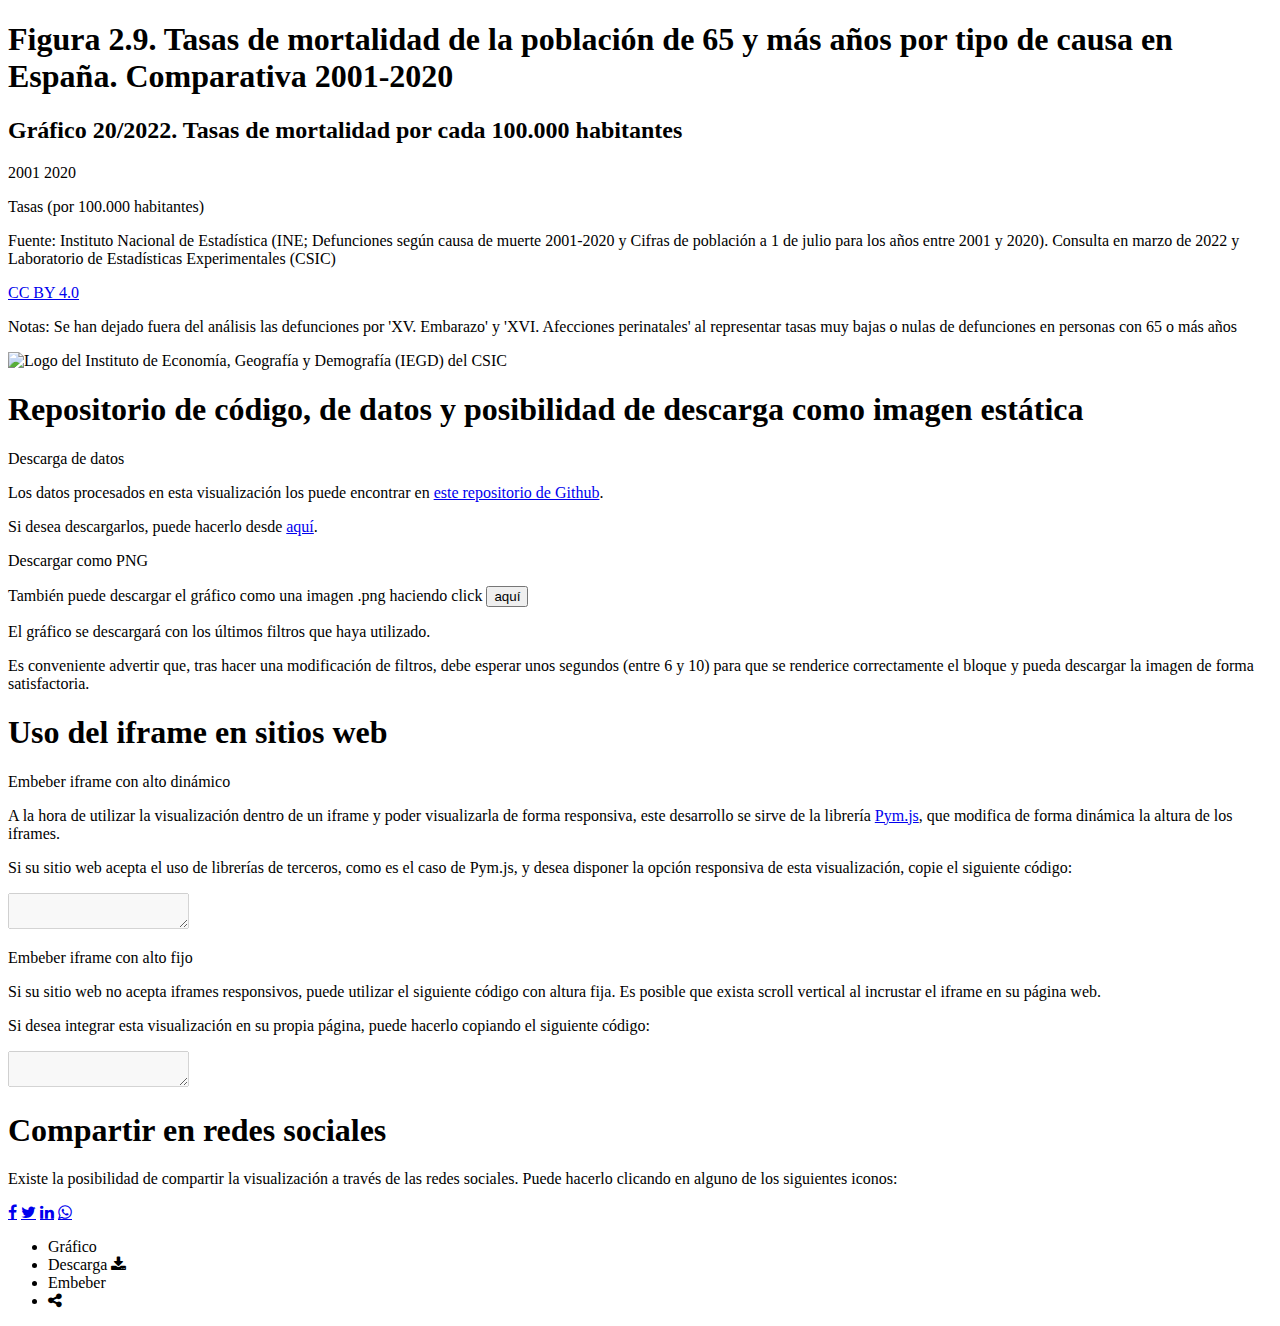
==== pre/template.html @ 0df6abdc "Cambios en versión PDF" ====
<!DOCTYPE html>
<html lang="en">
<head>
    <meta charset="UTF-8">
    <meta name="viewport" content="width=device-width, initial-scale=1.0, maximum-scale=1.0">
    <title>Informe 2022: El perfil de las personas mayores en España</title>
    <meta name="mrf-extractable" content="false">
    <meta property='og:image' content=''>
    <meta property="og:title" content="Informe 2022: El perfil de las personas mayores en España">
    <meta property="og:description" content="Informe 2022: El perfil de las personas mayores en España">
    <meta property="og:image" content="https://raw.githubusercontent.com/CarlosMunozDiazCSIC/informe_perfil_mayores_2022_salud_2_9/main/pre/cchs.png">
    <link rel="stylesheet" href="https://cdnjs.cloudflare.com/ajax/libs/font-awesome/4.7.0/css/font-awesome.min.css">
    <link href="https://fonts.googleapis.com/css2?family=Montserrat:ital,wght@0,100;0,300;0,400;0,500;0,600;0,700;1,300;1,400;1,500;1,600;1,700&display=swap" rel="stylesheet">
</head>
<body>
    <div class="container">
        <div class="main">
            <section class="content b-chart active" id="chartBlock">
                <div class="b-title">
                    <h1 class="title" id="title">Figura 2.9. Tasas de mortalidad de la población de 65 y más años por tipo de causa en España. Comparativa 2001-2020</h1>
                    <h2 class="subtitle" id="subtitle">Gráfico 20/2022. Tasas de mortalidad por cada 100.000 habitantes</h2>
                </div>
                <div class="chart__logics">
                    <div class="chart__legend">
                        <span class="chart__legend--item primary_1">2001</span>
                        <span class="chart__legend--item anag_prim_3">2020</span>
                    </div>               
                </div>
                <div class="chart__viz">
                    <div class="chart" id="chart"></div>
                    <p class="text__xaxis">Tasas (por 100.000 habitantes)</p>
                </div>
                <!-- Pie de gráfico -->
                <div class="chart__footer">
                    <div class="chart__source">
                        <p class="chart__source--data"><span>Fuente: </span><span>Instituto Nacional de Estadística (INE; Defunciones según causa de muerte 2001-2020 y Cifras de población a 1 de julio para los años entre 2001 y 2020). Consulta en marzo de 2022</span> y Laboratorio de Estadísticas Experimentales (CSIC)</p>
                        <p class="chart__source--copyright"><a class="link" href="https://creativecommons.org/licenses/by/4.0/deed.en_US" target="_blank">CC BY 4.0</a></p>
                    </div>
                    <p class="chart__note"><span>Notas: </span><span>Se han dejado fuera del análisis las defunciones por 'XV. Embarazo' y 'XVI. Afecciones perinatales' al representar tasas muy bajas o nulas de defunciones en personas con 65 o más años</span></p>
                </div>
                <div class="logo">
                    <img src="https://raw.githubusercontent.com/CarlosMunozDiazCSIC/informe_perfil_mayores_2022_salud_2_9/main/pre/iegd_logo.png" alt="Logo del Instituto de Economía, Geografía y Demografía (IEGD) del CSIC" width="100%" height="100%">
                </div>
            </section>
            <section class="content b-data">
                <div class="b-title">
                    <h1 class="title">Repositorio de código, de datos y posibilidad de descarga como imagen estática</h1>
                </div>
                <p class="text__header">Descarga de datos</p>
                <p class="text__paragraph">Los datos procesados en esta visualización los puede encontrar en <a class="link" href="https://github.com/CarlosMunozDiazCSIC/informe_perfil_mayores_2022_salud_2_9" target="_blank">este repositorio de Github</a>.</p>
                <p class="text__paragraph">Si desea descargarlos, puede hacerlo desde <a class="link" href="https://raw.githubusercontent.com/CarlosMunozDiazCSIC/informe_perfil_mayores_2022_salud_2_9/main/data/tasas_mortalidad_causa_2001_2020_v2.csv" target="_blank">aquí</a>.</p>
                <p class="text__header">Descargar como PNG</p>
                <p class="text__paragraph">También puede descargar el gráfico como una imagen .png haciendo click <button class="btn_share" id="pngImage">aquí</button></p> 
                <p class="text__paragraph">El gráfico se descargará con los últimos filtros que haya utilizado.</p>
                <p class="text__paragraph">Es conveniente advertir que, tras hacer una modificación de filtros, debe esperar unos segundos (entre 6 y 10) para que se renderice correctamente el bloque y pueda descargar la imagen de forma satisfactoria.</p>
            </section>
            <section class="content b-iframes">
                <div class="b-title">
                    <h1 class="title">Uso del iframe en sitios web</h1>
                </div>
                <p class="text__header">Embeber iframe con alto dinámico</p>
                <p class="text__paragraph">A la hora de utilizar la visualización dentro de un iframe y poder visualizarla de forma responsiva, este desarrollo se sirve de la librería <a class="link" href="http://blog.apps.npr.org/pym.js/" target="_blank">Pym.js</a>, que modifica de forma dinámica la altura de los iframes.</p>
                <p class="text__paragraph">Si su sitio web acepta el uso de librerías de terceros, como es el caso de Pym.js, y desea disponer la opción responsiva de esta visualización, copie el siguiente código:</p>
                <textarea class="text__iframe" disabled="" id="iframe-responsive"></textarea>
                <p class="text__header">Embeber iframe con alto fijo</p>
                <p class="text__paragraph">Si su sitio web no acepta iframes responsivos, puede utilizar el siguiente código con altura fija. Es posible que exista scroll vertical al incrustar el iframe en su página web.</p>             
                <p class="text__paragraph">Si desea integrar esta visualización en su propia página, puede hacerlo copiando el siguiente código:</p>
                <textarea class="text__iframe" disabled="" id="iframe-fixed"></textarea>
            </section>
            <section class="content b-rrss">
                <div class="b-title">
                    <h1 class="title">Compartir en redes sociales</h1>
                </div>
                <p class="text__paragraph">Existe la posibilidad de compartir la visualización a través de las redes sociales. Puede hacerlo clicando en alguno de los siguientes iconos:</p>
                <div class="rrss">
                    <a href="#" class="fa fa-facebook" id="shareFB" target="_blank"></a>
                    <a href="#" class="fa fa-twitter" id="shareTW" target="_blank"></a>
                    <a href="#" class="fa fa-linkedin" id="shareLK" target="_blank"></a>
                    <a href="#" class="fa fa-whatsapp" id="shareWA" target="_blank"></a>
                </div>
            </section>
        </div>        
        <nav class="tabs">
            <ul class="l-tabs">
                <li class="tab active" data-target="b-chart">Gráfico</li>
                <li class="tab" data-target="b-data">Descarga&nbsp;<i class="fa fa--share fa-download"></i></li>
                <li class="tab" data-target="b-iframes">Embeber</li>
                <li class="tab tab--rrss" data-target="b-rrss"><i class="fa fa--share fa-share-alt"></i></li>
            </ul>
        </nav>
        <div class="chart__tooltip" id="tooltip"></div>  
    </div>
    <!-- Uso de PYMJS para alturas dinámicas -->
    <script type="text/javascript" src="https://pym.nprapps.org/pym.v1.min.js"></script>
    <script>
        const pymChild = new pym.Child();
    </script>
</body>
</html>
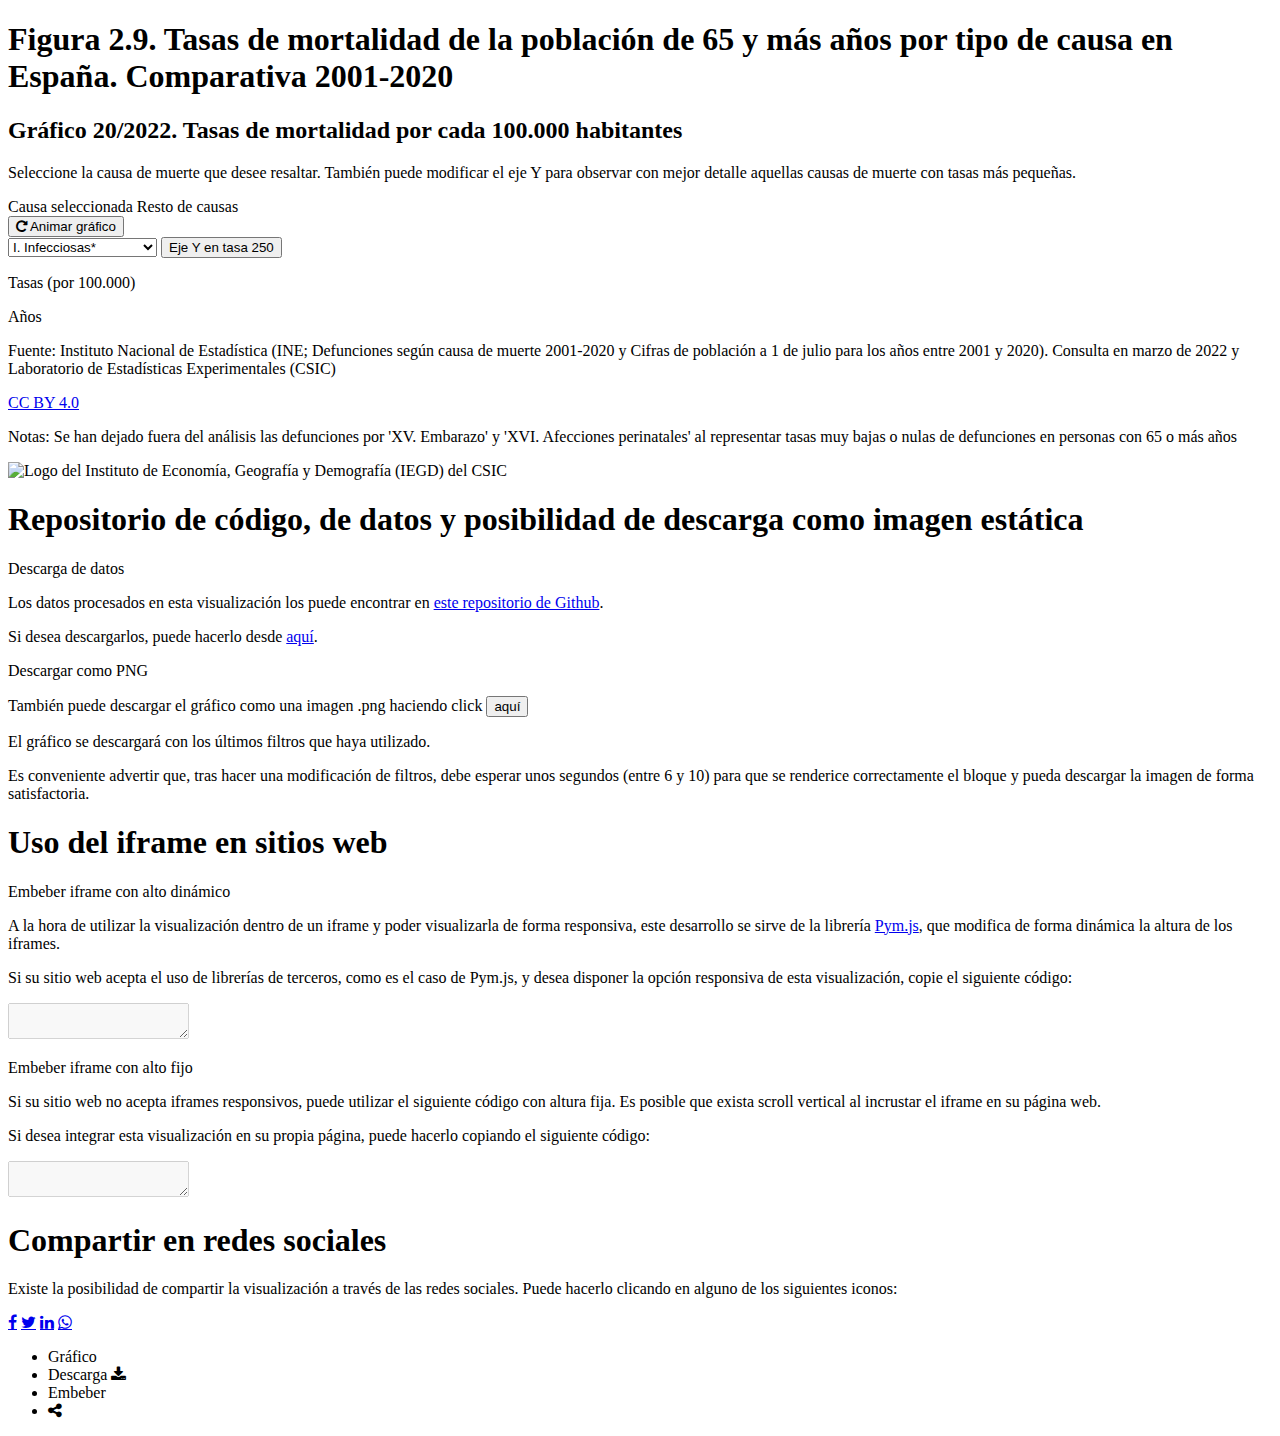
==== commit c778081c: "Nueva lógica de imágenes" ====
--- a/pre/template.html
+++ b/pre/template.html
@@ -20,15 +20,43 @@
                     <h1 class="title" id="title">Figura 2.9. Tasas de mortalidad de la población de 65 y más años por tipo de causa en España. Comparativa 2001-2020</h1>
                     <h2 class="subtitle" id="subtitle">Gráfico 20/2022. Tasas de mortalidad por cada 100.000 habitantes</h2>
                 </div>
+                <p class="text__specification">Seleccione la causa de muerte que desee resaltar. También puede modificar el eje Y para observar con mejor detalle aquellas causas de muerte con tasas más pequeñas.</p>
                 <div class="chart__logics">
                     <div class="chart__legend">
-                        <span class="chart__legend--item primary_1">2001</span>
-                        <span class="chart__legend--item anag_prim_3">2020</span>
-                    </div>               
+                        <span class="chart__legend--item primary_1">Causa seleccionada</span>
+                        <span class="chart__legend--item grey_1">Resto de causas</span>
+                    </div>
+                    <div class="chart__animate" id="replay">
+                        <button class="btn btn__animate">
+                            <i class="fa fa--share fa-repeat" aria-hidden="true"></i>
+                            <span>Animar gráfico</span>
+                        </button>
+                    </div>                  
+                </div>
+                <div class="chart__logics--bis">                    
+                    <select class="select" id="enfermedad_cronica">
+                        <option value="I. Infecciosas*">I. Infecciosas*</option>
+                        <option value="II. Tumores">II. Tumores</option>
+                        <option value="III. Sangre">III. Sangre</option>
+                        <option value="IV. Metabólicas">IV. Metabólicas</option>
+                        <option value="IX. Circulatorias">IX. Circulatorias</option>
+                        <option value="V. Mentales">V. Mentales</option>
+                        <option value="VI-VIII. Nerviosas">VI-VIII. Nerviosas</option>
+                        <option value="X. Respiratorias">X. Respiratorias</option>
+                        <option value="XI. Digestivas">XI. Digestivas</option>
+                        <option value="XII. Piel">XII. Piel</option>
+                        <option value="XIII. Huesos">XIII. Huesos</option>
+                        <option value="XIV. Genitourinarias">XIV. Genitourinarias</option>
+                        <option value="XVII. Congénitas">XVII. Congénitas</option>
+                        <option value="XVIII. Otros síntomas">XVIII. Otros síntomas</option>
+                        <option value="XX. Causas externas">XX. Causas externas</option>
+                    </select>
+                    <button class="btn__yaxis" id="change_yaxis">Eje Y en tasa 250</button>
                 </div>
                 <div class="chart__viz">
+                    <p class="text__yaxis">Tasas (por 100.000)</p>
                     <div class="chart" id="chart"></div>
-                    <p class="text__xaxis">Tasas (por 100.000 habitantes)</p>
+                    <p class="text__xaxis">Años</p>
                 </div>
                 <!-- Pie de gráfico -->
                 <div class="chart__footer">
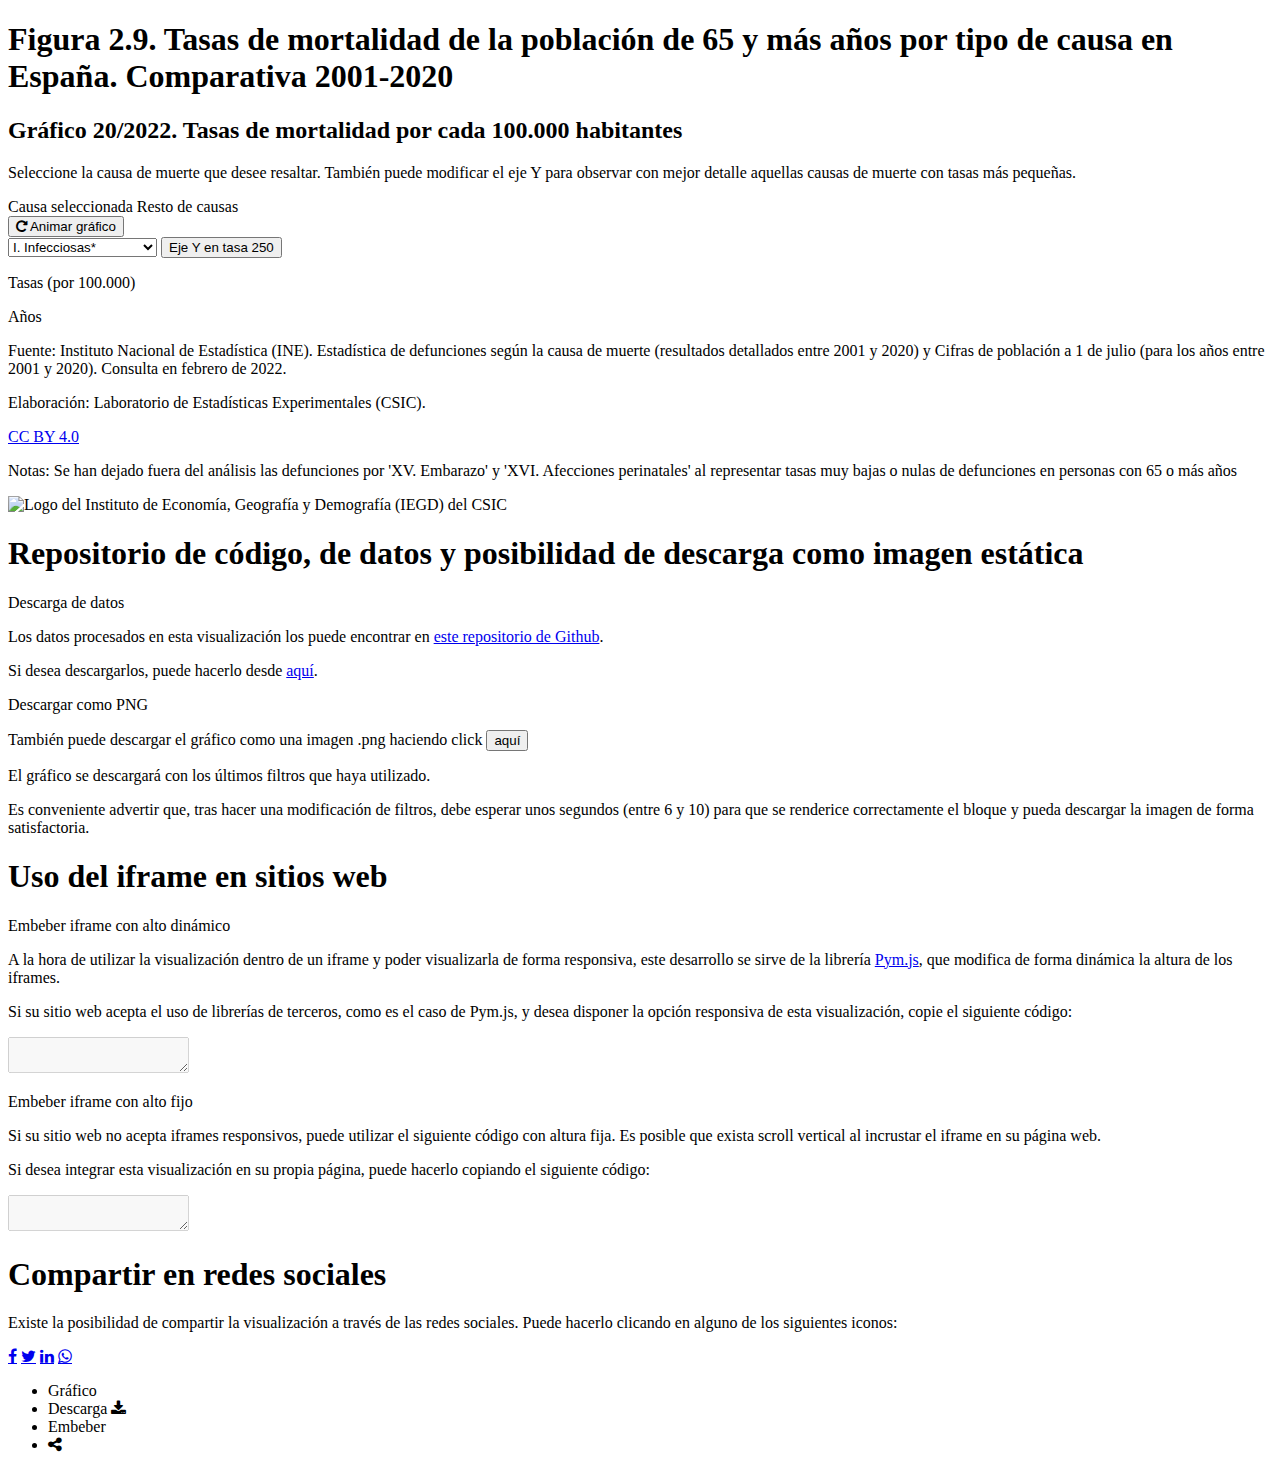
==== commit 94d72051: "Mejora en fuente datos" ====
--- a/pre/template.html
+++ b/pre/template.html
@@ -8,7 +8,7 @@
     <meta property='og:image' content=''>
     <meta property="og:title" content="Informe 2022: El perfil de las personas mayores en España">
     <meta property="og:description" content="Informe 2022: El perfil de las personas mayores en España">
-    <meta property="og:image" content="https://raw.githubusercontent.com/CarlosMunozDiazCSIC/informe_perfil_mayores_2022_salud_2_9/main/pre/cchs.png">
+    <meta property="og:image" content="https://raw.githubusercontent.com/CarlosMunozDiazCSIC/informe_perfil_mayores_2022_salud_2_9/main/pre/iegd_logo.png">
     <link rel="stylesheet" href="https://cdnjs.cloudflare.com/ajax/libs/font-awesome/4.7.0/css/font-awesome.min.css">
     <link href="https://fonts.googleapis.com/css2?family=Montserrat:ital,wght@0,100;0,300;0,400;0,500;0,600;0,700;1,300;1,400;1,500;1,600;1,700&display=swap" rel="stylesheet">
 </head>
@@ -61,7 +61,10 @@
                 <!-- Pie de gráfico -->
                 <div class="chart__footer">
                     <div class="chart__source">
-                        <p class="chart__source--data"><span>Fuente: </span><span>Instituto Nacional de Estadística (INE; Defunciones según causa de muerte 2001-2020 y Cifras de población a 1 de julio para los años entre 2001 y 2020). Consulta en marzo de 2022</span> y Laboratorio de Estadísticas Experimentales (CSIC)</p>
+                        <div class="chart__source--info">
+                            <p class="chart__source--data"><span>Fuente: </span>Instituto Nacional de Estadística (INE). Estadística de defunciones según la causa de muerte (resultados detallados entre 2001 y 2020) y Cifras de población a 1 de julio (para los años entre 2001 y 2020). Consulta en febrero de 2022.</p>
+                            <p class="chart__source--elab"><span>Elaboración: </span>Laboratorio de Estadísticas Experimentales (CSIC).</p>
+                        </div>
                         <p class="chart__source--copyright"><a class="link" href="https://creativecommons.org/licenses/by/4.0/deed.en_US" target="_blank">CC BY 4.0</a></p>
                     </div>
                     <p class="chart__note"><span>Notas: </span><span>Se han dejado fuera del análisis las defunciones por 'XV. Embarazo' y 'XVI. Afecciones perinatales' al representar tasas muy bajas o nulas de defunciones en personas con 65 o más años</span></p>
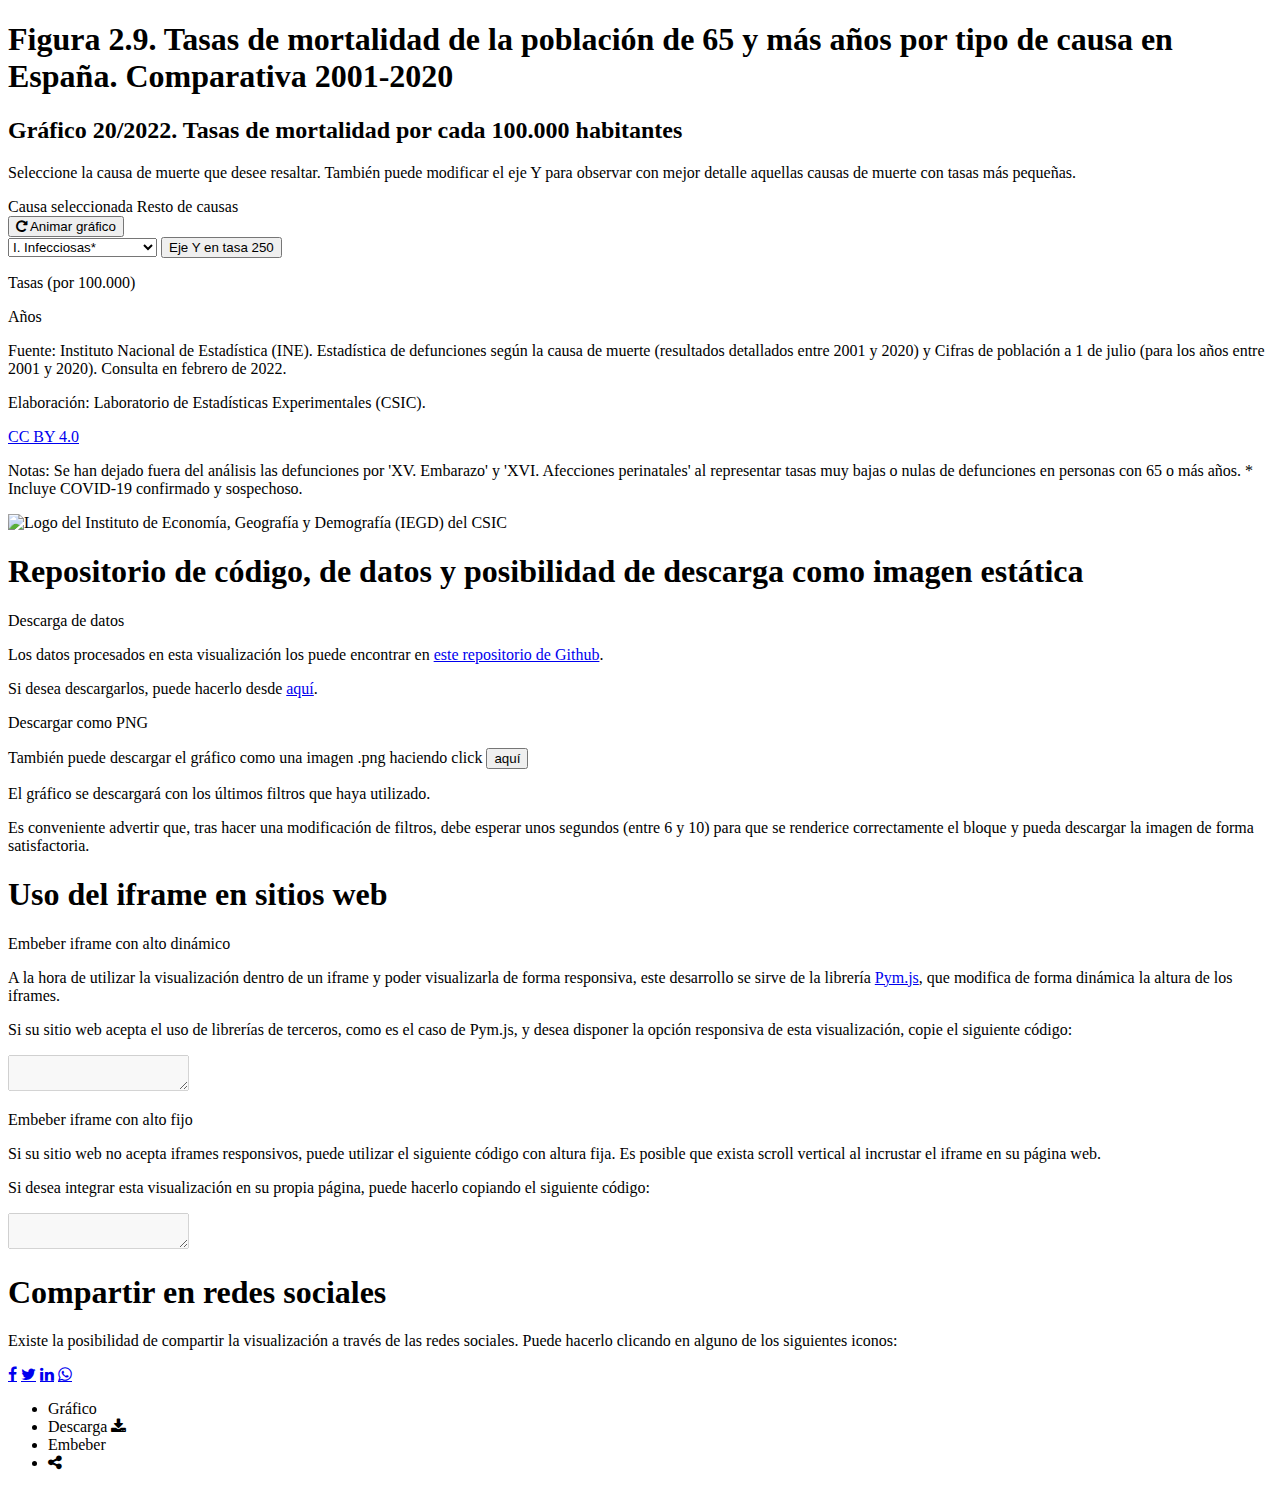
==== commit c23dbc12: "Cambio en notas" ====
--- a/pre/template.html
+++ b/pre/template.html
@@ -24,7 +24,7 @@
                 <div class="chart__logics">
                     <div class="chart__legend">
                         <span class="chart__legend--item primary_1">Causa seleccionada</span>
-                        <span class="chart__legend--item grey_1">Resto de causas</span>
+                        <span class="chart__legend--item grey_2">Resto de causas</span>
                     </div>
                     <div class="chart__animate" id="replay">
                         <button class="btn btn__animate">
@@ -67,7 +67,7 @@
                         </div>
                         <p class="chart__source--copyright"><a class="link" href="https://creativecommons.org/licenses/by/4.0/deed.en_US" target="_blank">CC BY 4.0</a></p>
                     </div>
-                    <p class="chart__note"><span>Notas: </span><span>Se han dejado fuera del análisis las defunciones por 'XV. Embarazo' y 'XVI. Afecciones perinatales' al representar tasas muy bajas o nulas de defunciones en personas con 65 o más años</span></p>
+                    <p class="chart__note"><span>Notas: </span><span>Se han dejado fuera del análisis las defunciones por 'XV. Embarazo' y 'XVI. Afecciones perinatales' al representar tasas muy bajas o nulas de defunciones en personas con 65 o más años. * Incluye COVID-19 confirmado y sospechoso.</span></p>
                 </div>
                 <div class="logo">
                     <img src="https://raw.githubusercontent.com/CarlosMunozDiazCSIC/informe_perfil_mayores_2022_salud_2_9/main/pre/iegd_logo.png" alt="Logo del Instituto de Economía, Geografía y Demografía (IEGD) del CSIC" width="100%" height="100%">
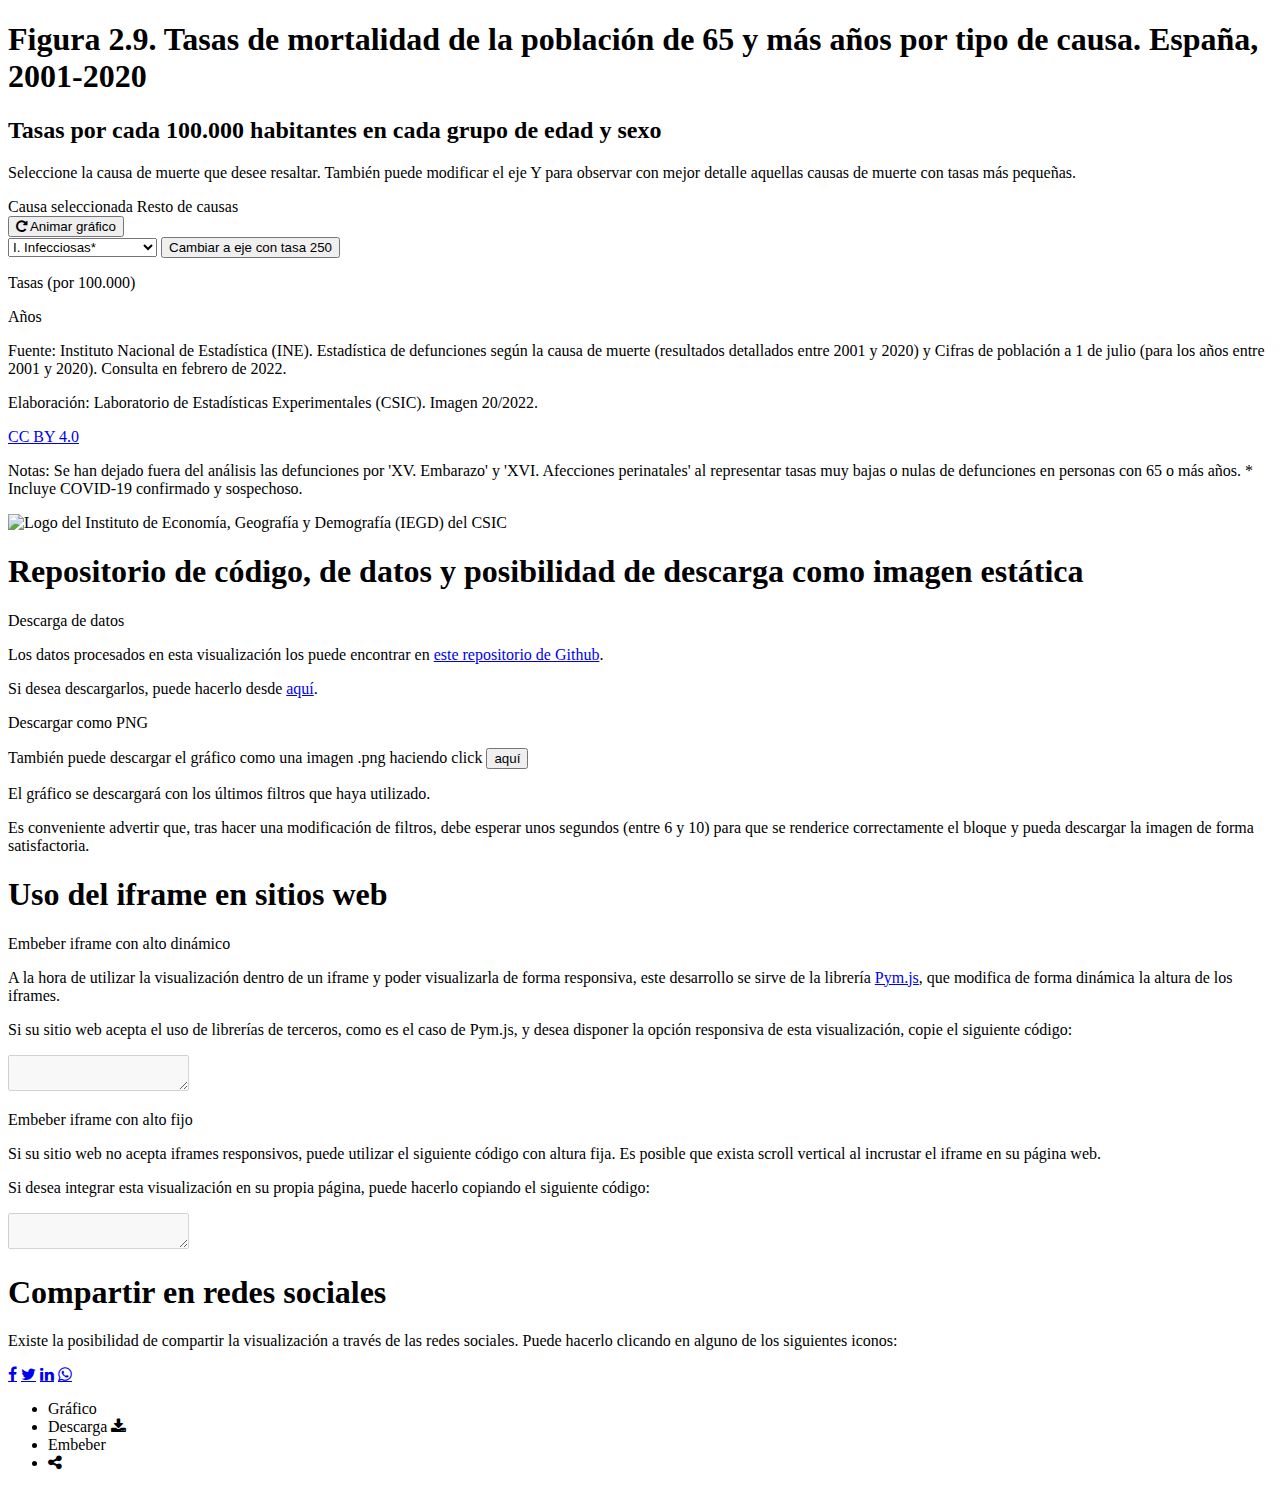
==== commit c2ad2b39: "Cambios en texto" ====
--- a/pre/template.html
+++ b/pre/template.html
@@ -17,8 +17,8 @@
         <div class="main">
             <section class="content b-chart active" id="chartBlock">
                 <div class="b-title">
-                    <h1 class="title" id="title">Figura 2.9. Tasas de mortalidad de la población de 65 y más años por tipo de causa en España. Comparativa 2001-2020</h1>
-                    <h2 class="subtitle" id="subtitle">Gráfico 20/2022. Tasas de mortalidad por cada 100.000 habitantes</h2>
+                    <h1 class="title" id="title">Figura 2.9. Tasas de mortalidad de la población de 65 y más años por tipo de causa. España, 2001-2020</h1>
+                    <h2 class="subtitle" id="subtitle">Tasas por cada 100.000 habitantes en cada grupo de edad y sexo</h2>
                 </div>
                 <p class="text__specification">Seleccione la causa de muerte que desee resaltar. También puede modificar el eje Y para observar con mejor detalle aquellas causas de muerte con tasas más pequeñas.</p>
                 <div class="chart__logics">
@@ -51,7 +51,7 @@
                         <option value="XVIII. Otros síntomas">XVIII. Otros síntomas</option>
                         <option value="XX. Causas externas">XX. Causas externas</option>
                     </select>
-                    <button class="btn__yaxis" id="change_yaxis">Eje Y en tasa 250</button>
+                    <button class="btn__yaxis" id="change_yaxis">Cambiar a eje con tasa 250</button>
                 </div>
                 <div class="chart__viz">
                     <p class="text__yaxis">Tasas (por 100.000)</p>
@@ -63,7 +63,7 @@
                     <div class="chart__source">
                         <div class="chart__source--info">
                             <p class="chart__source--data"><span>Fuente: </span>Instituto Nacional de Estadística (INE). Estadística de defunciones según la causa de muerte (resultados detallados entre 2001 y 2020) y Cifras de población a 1 de julio (para los años entre 2001 y 2020). Consulta en febrero de 2022.</p>
-                            <p class="chart__source--elab"><span>Elaboración: </span>Laboratorio de Estadísticas Experimentales (CSIC).</p>
+                            <p class="chart__source--elab"><span>Elaboración: </span>Laboratorio de Estadísticas Experimentales (CSIC). Imagen 20/2022.</p>
                         </div>
                         <p class="chart__source--copyright"><a class="link" href="https://creativecommons.org/licenses/by/4.0/deed.en_US" target="_blank">CC BY 4.0</a></p>
                     </div>
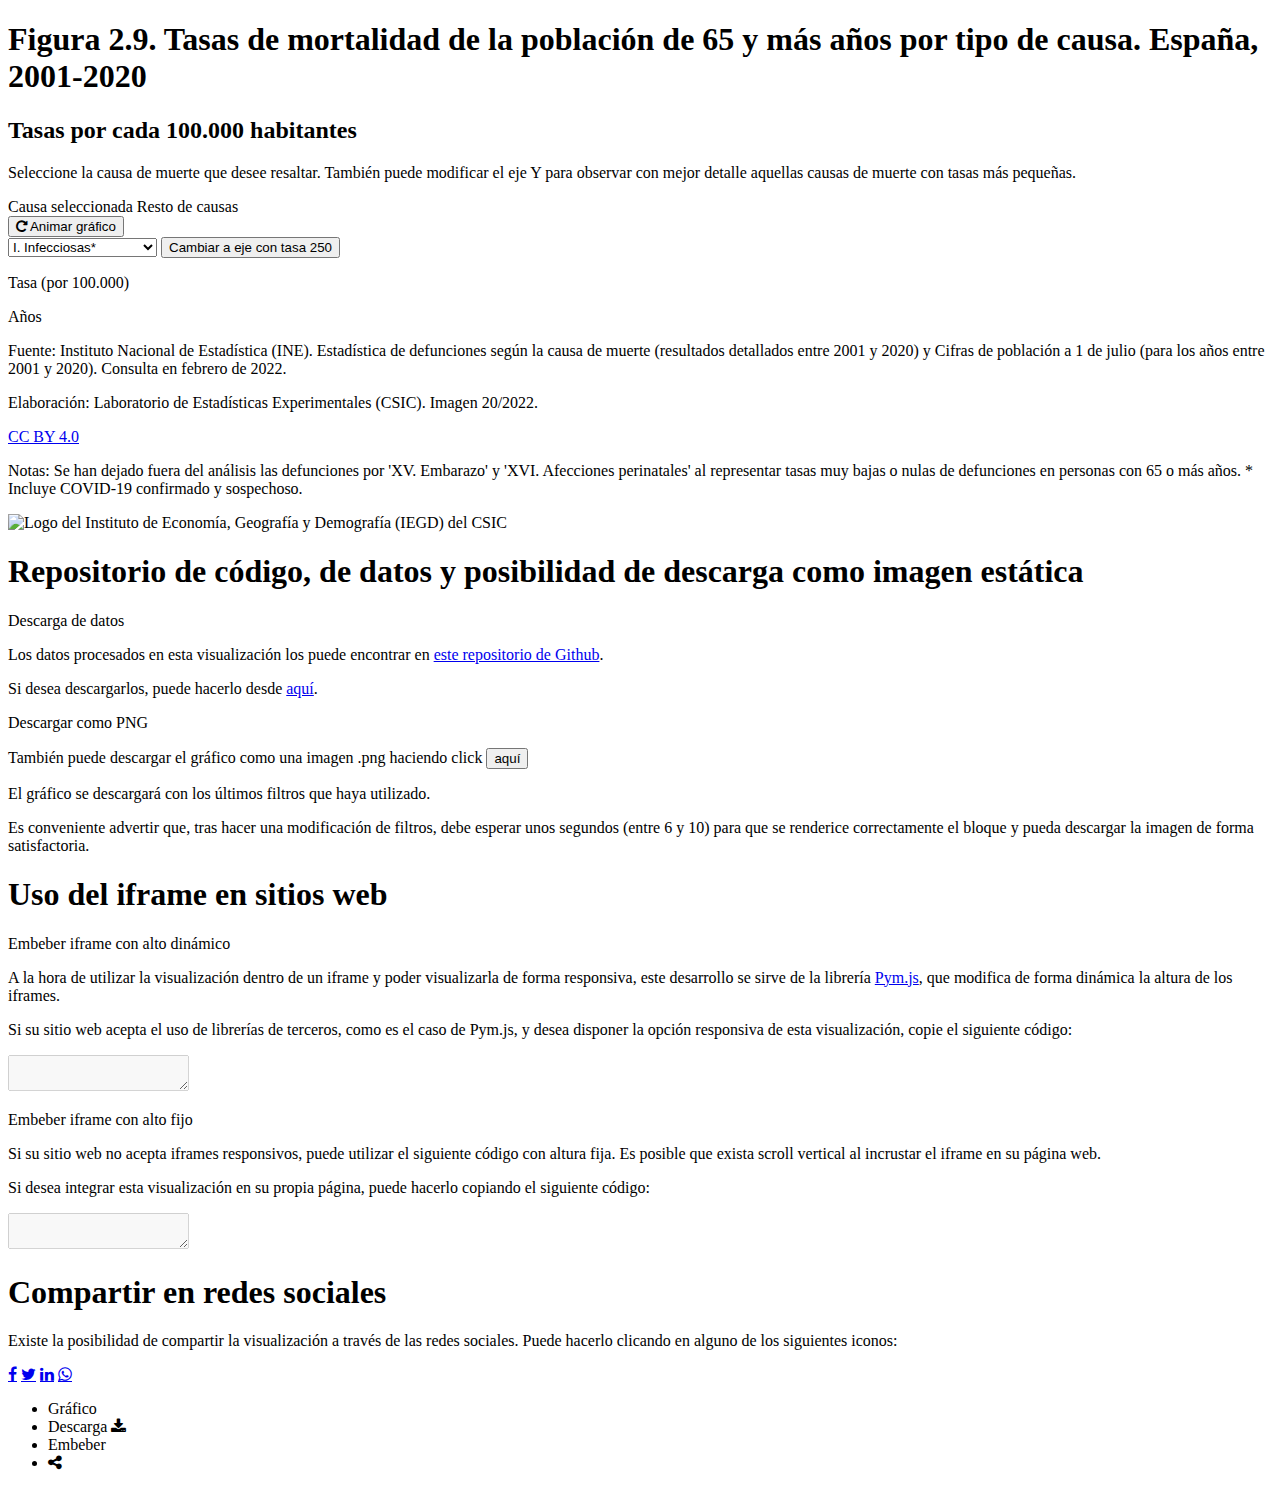
==== commit a56ee8c9: "Cambio en título" ====
--- a/pre/template.html
+++ b/pre/template.html
@@ -18,7 +18,7 @@
             <section class="content b-chart active" id="chartBlock">
                 <div class="b-title">
                     <h1 class="title" id="title">Figura 2.9. Tasas de mortalidad de la población de 65 y más años por tipo de causa. España, 2001-2020</h1>
-                    <h2 class="subtitle" id="subtitle">Tasas por cada 100.000 habitantes en cada grupo de edad y sexo</h2>
+                    <h2 class="subtitle" id="subtitle">Tasas por cada 100.000 habitantes</h2>
                 </div>
                 <p class="text__specification">Seleccione la causa de muerte que desee resaltar. También puede modificar el eje Y para observar con mejor detalle aquellas causas de muerte con tasas más pequeñas.</p>
                 <div class="chart__logics">
@@ -54,7 +54,7 @@
                     <button class="btn__yaxis" id="change_yaxis">Cambiar a eje con tasa 250</button>
                 </div>
                 <div class="chart__viz">
-                    <p class="text__yaxis">Tasas (por 100.000)</p>
+                    <p class="text__yaxis">Tasa (por 100.000)</p>
                     <div class="chart" id="chart"></div>
                     <p class="text__xaxis">Años</p>
                 </div>
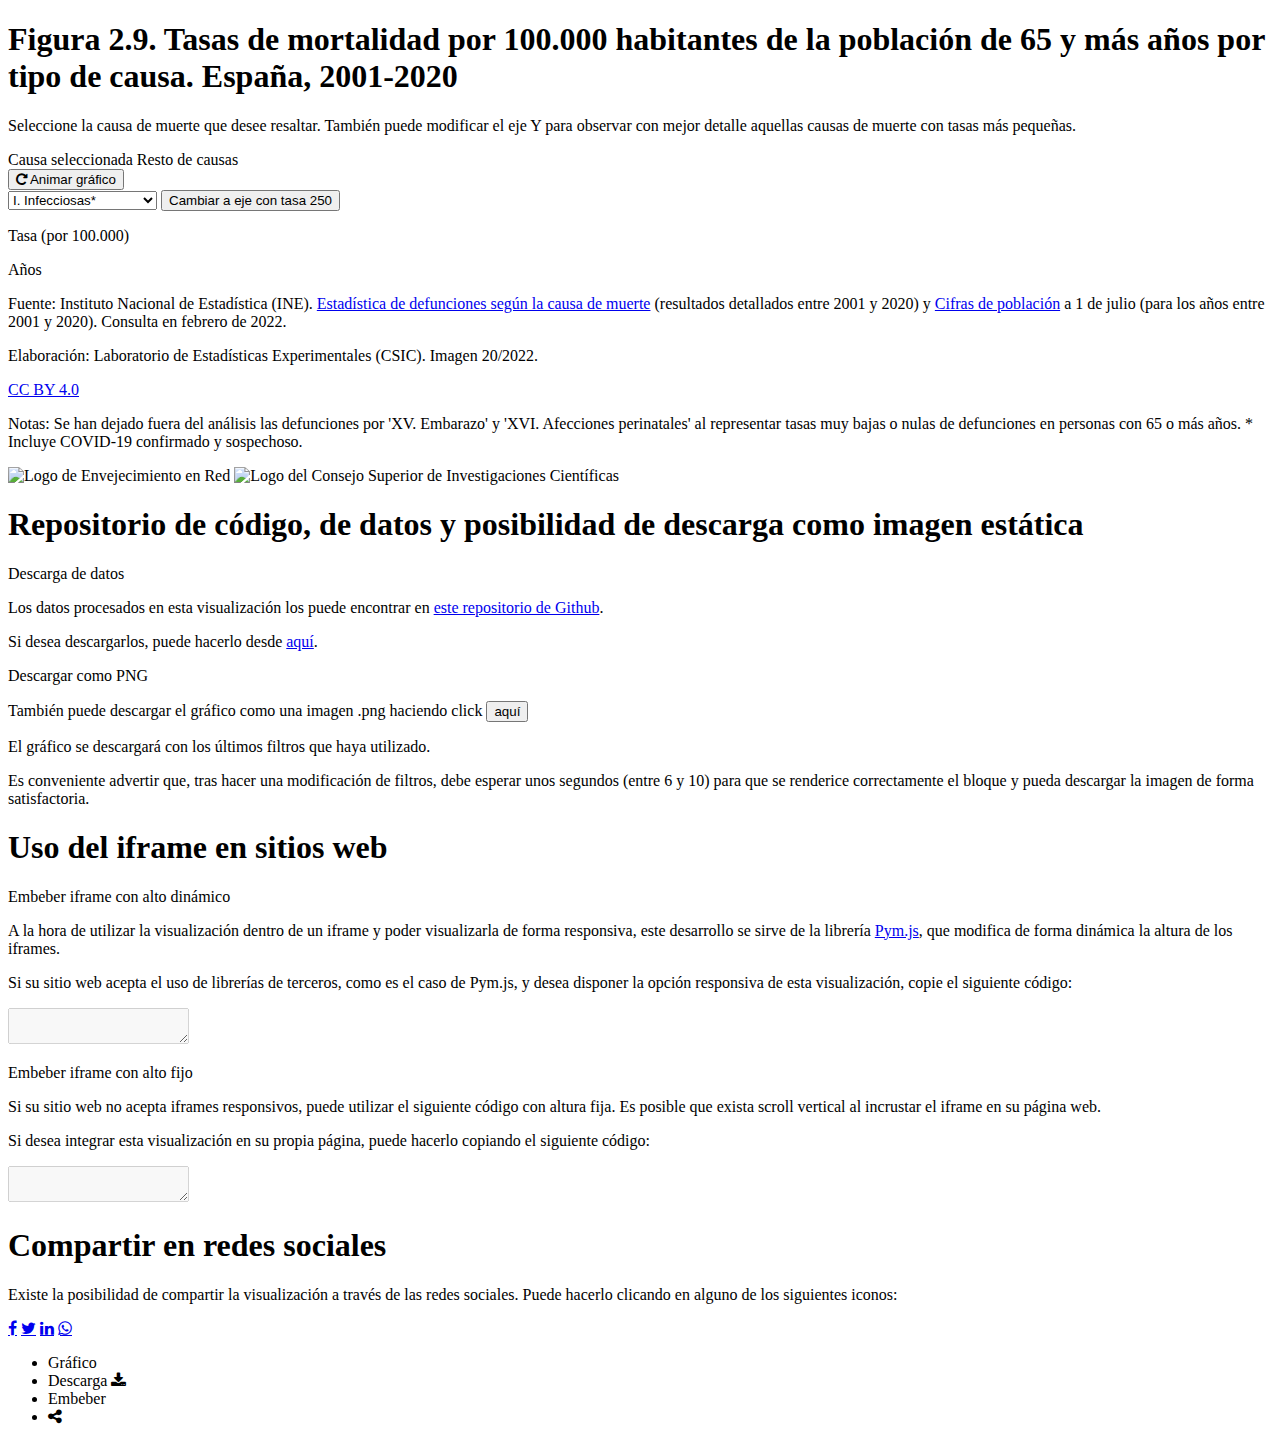
==== commit af3d4437: "Cambio de repo" ====
--- a/pre/template.html
+++ b/pre/template.html
@@ -8,7 +8,7 @@
     <meta property='og:image' content=''>
     <meta property="og:title" content="Informe 2022: El perfil de las personas mayores en España">
     <meta property="og:description" content="Informe 2022: El perfil de las personas mayores en España">
-    <meta property="og:image" content="https://raw.githubusercontent.com/CarlosMunozDiazCSIC/informe_perfil_mayores_2022_salud_2_9/main/pre/iegd_logo.png">
+    <meta property="og:image" content="https://raw.githubusercontent.com/EnvejecimientoEnRed/informe_perfil_mayores_2022_salud_2_9/main/pre/iegd_logo.png">
     <link rel="stylesheet" href="https://cdnjs.cloudflare.com/ajax/libs/font-awesome/4.7.0/css/font-awesome.min.css">
     <link href="https://fonts.googleapis.com/css2?family=Montserrat:ital,wght@0,100;0,300;0,400;0,500;0,600;0,700;1,300;1,400;1,500;1,600;1,700&display=swap" rel="stylesheet">
 </head>
@@ -17,8 +17,8 @@
         <div class="main">
             <section class="content b-chart active" id="chartBlock">
                 <div class="b-title">
-                    <h1 class="title" id="title">Figura 2.9. Tasas de mortalidad de la población de 65 y más años por tipo de causa. España, 2001-2020</h1>
-                    <h2 class="subtitle" id="subtitle">Tasas por cada 100.000 habitantes</h2>
+                    <h1 class="title">Figura 2.9. Tasas de mortalidad por 100.000 habitantes de la población de 65 y más años por tipo de causa. España, 2001-2020</h1>
+                    <h2 class="subtitle"></h2>
                 </div>
                 <p class="text__specification">Seleccione la causa de muerte que desee resaltar. También puede modificar el eje Y para observar con mejor detalle aquellas causas de muerte con tasas más pequeñas.</p>
                 <div class="chart__logics">
@@ -62,15 +62,16 @@
                 <div class="chart__footer">
                     <div class="chart__source">
                         <div class="chart__source--info">
-                            <p class="chart__source--data"><span>Fuente: </span>Instituto Nacional de Estadística (INE). Estadística de defunciones según la causa de muerte (resultados detallados entre 2001 y 2020) y Cifras de población a 1 de julio (para los años entre 2001 y 2020). Consulta en febrero de 2022.</p>
+                            <p class="chart__source--data"><span>Fuente: </span>Instituto Nacional de Estadística (INE). <a class="link" href="https://www.ine.es/jaxiT3/Tabla.htm?t=7947" target="_blank">Estadística de defunciones según la causa de muerte</a> (resultados detallados entre 2001 y 2020) y <a class="link" href="https://www.ine.es/dyngs/INEbase/es/operacion.htm?c=Estadistica_C&cid=1254736176951&menu=resultados&idp=1254735572981" target="_blank">Cifras de población</a> a 1 de julio (para los años entre 2001 y 2020). Consulta en febrero de 2022.</p>
                             <p class="chart__source--elab"><span>Elaboración: </span>Laboratorio de Estadísticas Experimentales (CSIC). Imagen 20/2022.</p>
                         </div>
                         <p class="chart__source--copyright"><a class="link" href="https://creativecommons.org/licenses/by/4.0/deed.en_US" target="_blank">CC BY 4.0</a></p>
                     </div>
                     <p class="chart__note"><span>Notas: </span><span>Se han dejado fuera del análisis las defunciones por 'XV. Embarazo' y 'XVI. Afecciones perinatales' al representar tasas muy bajas o nulas de defunciones en personas con 65 o más años. * Incluye COVID-19 confirmado y sospechoso.</span></p>
                 </div>
-                <div class="logo">
-                    <img src="https://raw.githubusercontent.com/CarlosMunozDiazCSIC/informe_perfil_mayores_2022_salud_2_9/main/pre/iegd_logo.png" alt="Logo del Instituto de Economía, Geografía y Demografía (IEGD) del CSIC" width="100%" height="100%">
+                <div class="chart__logos">
+                    <img class="logo_enr" src="https://raw.githubusercontent.com/EnvejecimientoEnRed/informe_perfil_mayores_2022_salud_2_9/main/pre/nuevo_logo_enr.jpg" alt="Logo de Envejecimiento en Red" width="100%" height="100%">
+                    <img class="logo_csic" src="https://raw.githubusercontent.com/EnvejecimientoEnRed/informe_perfil_mayores_2022_salud_2_9/main/pre/logotipo_csic.png" alt="Logo del Consejo Superior de Investigaciones Científicas" width="100%" height="100%">
                 </div>
             </section>
             <section class="content b-data">
@@ -78,8 +79,8 @@
                     <h1 class="title">Repositorio de código, de datos y posibilidad de descarga como imagen estática</h1>
                 </div>
                 <p class="text__header">Descarga de datos</p>
-                <p class="text__paragraph">Los datos procesados en esta visualización los puede encontrar en <a class="link" href="https://github.com/CarlosMunozDiazCSIC/informe_perfil_mayores_2022_salud_2_9" target="_blank">este repositorio de Github</a>.</p>
-                <p class="text__paragraph">Si desea descargarlos, puede hacerlo desde <a class="link" href="https://raw.githubusercontent.com/CarlosMunozDiazCSIC/informe_perfil_mayores_2022_salud_2_9/main/data/tasas_mortalidad_causa_2001_2020_v2.csv" target="_blank">aquí</a>.</p>
+                <p class="text__paragraph">Los datos procesados en esta visualización los puede encontrar en <a class="link" href="https://github.com/EnvejecimientoEnRed/informe_perfil_mayores_2022_salud_2_9" target="_blank">este repositorio de Github</a>.</p>
+                <p class="text__paragraph">Si desea descargarlos, puede hacerlo desde <a class="link" href="https://raw.githubusercontent.com/EnvejecimientoEnRed/informe_perfil_mayores_2022_salud_2_9/main/data/tasas_mortalidad_causa_2001_2020_v2.csv" target="_blank">aquí</a>.</p>
                 <p class="text__header">Descargar como PNG</p>
                 <p class="text__paragraph">También puede descargar el gráfico como una imagen .png haciendo click <button class="btn_share" id="pngImage">aquí</button></p> 
                 <p class="text__paragraph">El gráfico se descargará con los últimos filtros que haya utilizado.</p>
